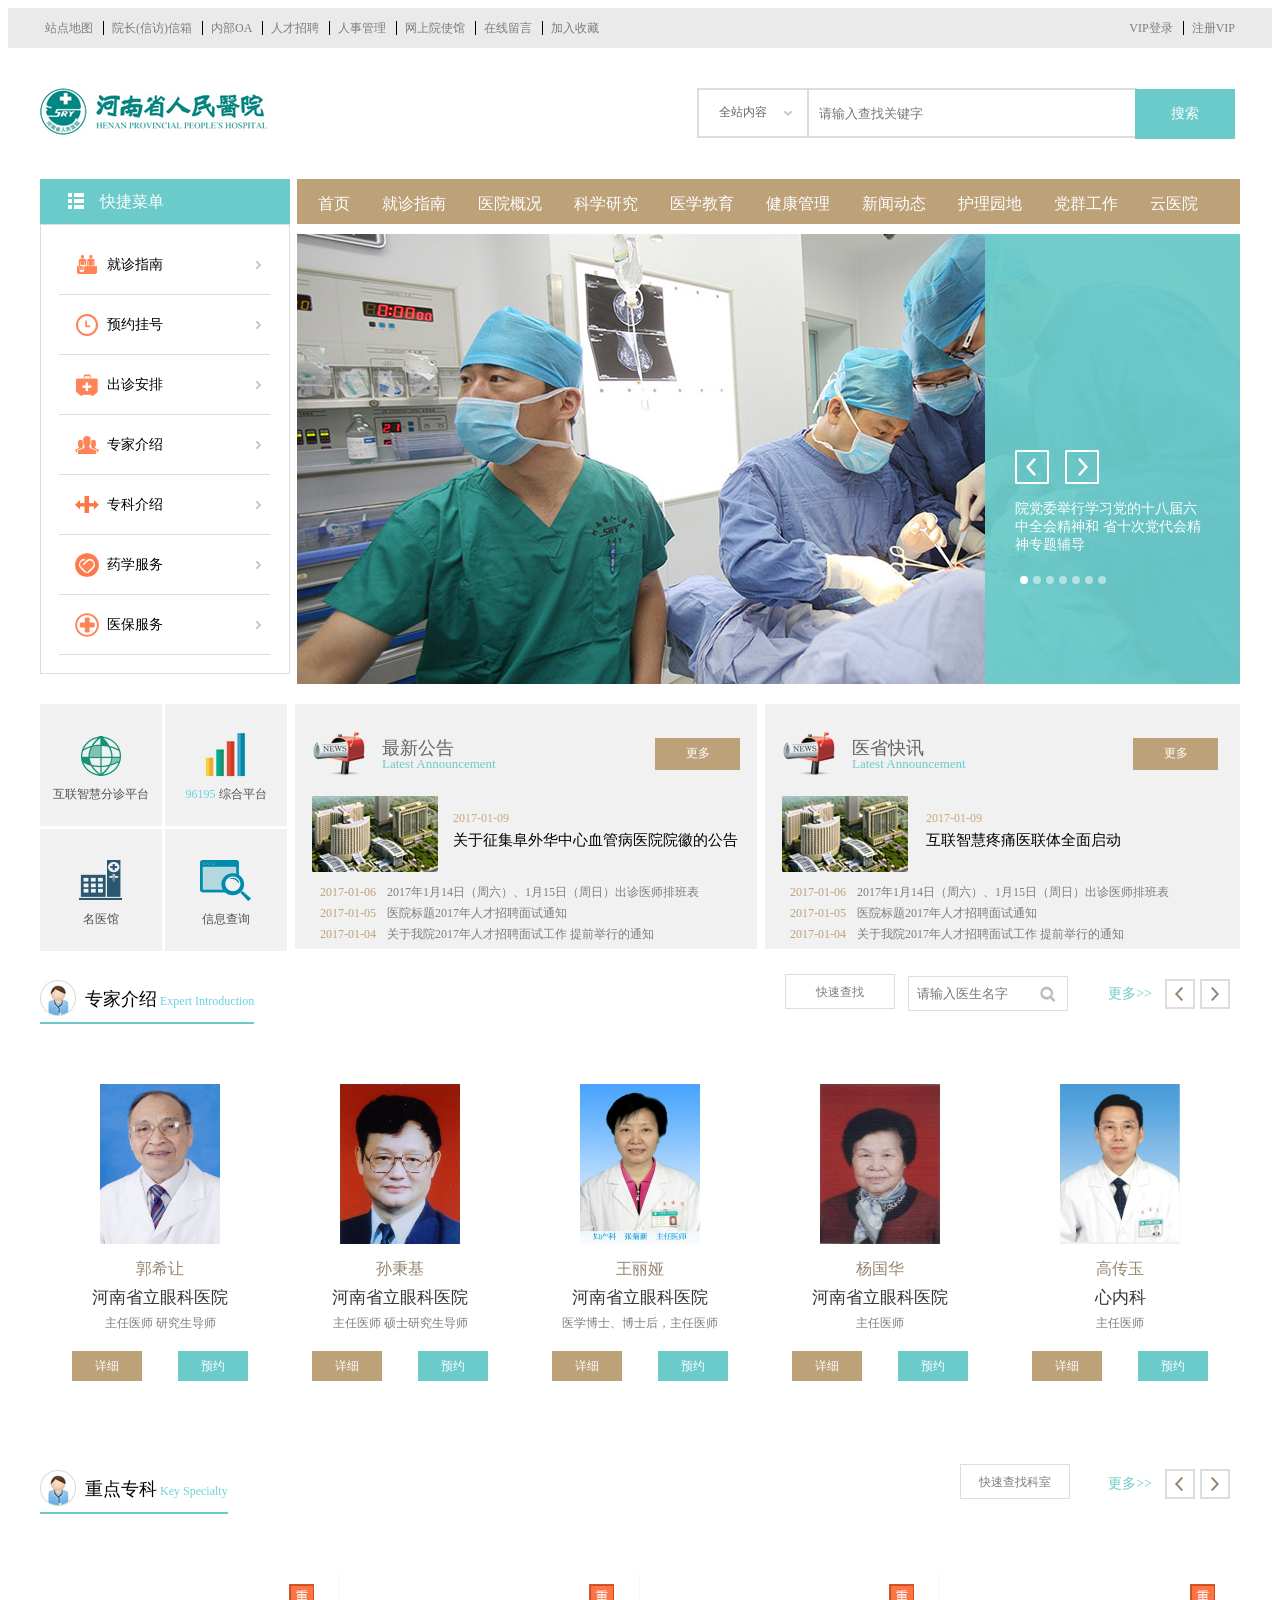
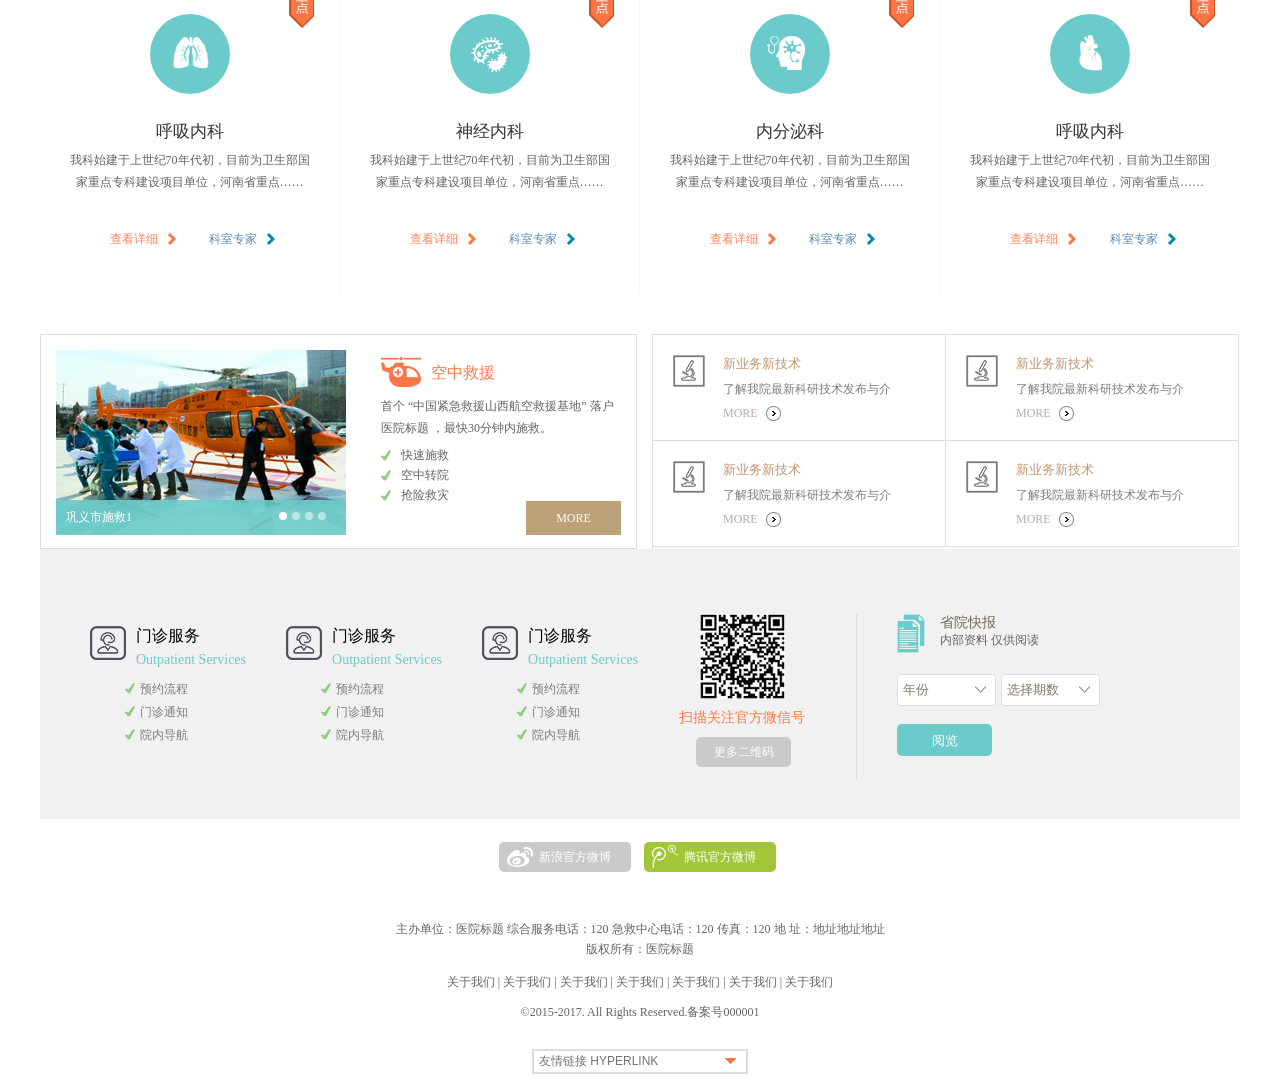
==== hnsrmyy/detail/index.html @ 1258cf5c "Signed-off-by: liying <liying@163.com>" ====
<!DOCTYPE html>
<html>
<head lang="zh-cn">
    <meta charset="UTF-8">
    <link rel="stylesheet" href="css/style.css">
    <link rel="stylesheet" href="css/animate.min.css">
    <link rel="stylesheet" href="css/index.css"/>
    <title>index</title>
    <style>
        #ucheckCode{
            width: 135px;
            margin-right: 5px;
        }
    </style>
</head>
<body>

<!--1、顶部-->
<div class="auto">
    <div id="top">
        <div class="top-content clear">
            <ul>
                <li><a href="#">站点地图</a></li>
                <li><s></s><a href="#">院长(信访)信箱</a></li>
                <li><s></s><a href="#">内部OA</a></li>
                <li><s></s><a href="#">人才招聘</a></li>
                <li><s></s><a href="#">人事管理</a></li>
                <li><s></s><a href="#">网上院使馆</a></li>
                <li><s></s><a href="#">在线留言</a></li>
                <li><s></s><a href="#">加入收藏</a></li>
            </ul>
            <div class="rt">
                <ul>
                    <li>
                        <a href="#" title="登录VIP" id="loginA">VIP登录</a>
                    </li>
                    <li class="vip">
                        <s></s>
                        <a href="#" id="registA" title="注册VIP，免预约专家就诊">注册VIP</a>
                    </li>
                </ul>
            </div>
        </div>
    </div>
</div>
<!--2、logo及搜索框-->
<div class="auto">
    <div id="header" class="clear">
        <div class="logo lf">
            <img src="images/logo.jpg" alt="">
        </div>
        <div class="search rt">
            <div class="all-srh lf relative">
                <span>全站内容</span>
                <ul class="tan">
                    <li><a href="#">全站内容</a></li>
                    <li><a href="#">医生查找</a></li>
                    <li><a href="#">新闻动态</a></li>
                </ul>
            </div>
            <form action="" class="rt">
                <input type="text" placeholder="请输入查找关键字">
                <button type="button">搜索</button>
            </form>
        </div>
    </div>
</div>
<!--3、nav导航-->
<div class="auto">
    <nav id="nav" class="clear">
        <div class="nav-left relative clear">
            <div class="nav-left-01">快捷菜单</div>
            <div class="nav-left-02 animation"></div>
            <div class="banner-left">
                <ul>
                    <li>
                        <a href="piclist.html">
                            <i><img src="images/ico_017.png" class="i-img"></i>
                            <span>就诊指南</span>
                            <em></em>
                        </a>
                        <div class="box">
                            <ul class="clear">
                                <li>
                                    <a href="#">
                                        <b>就诊指南</b>
                                        <span>进入</span>
                                    </a>
                                </li>
                                <li>
                                    <a href="#">
                                        <b>就诊指南</b>
                                        <span>进入</span>
                                    </a>
                                </li>
                                <li>
                                    <a href="#">
                                        <b>就诊指南</b>
                                        <span>进入</span>
                                    </a>
                                </li>
                                <li>
                                    <a href="#">
                                        <b>就诊指南</b>
                                        <span>进入</span>
                                    </a>
                                </li>
                                <li>
                                    <a href="#">
                                        <b>就诊指南</b>
                                        <span>进入</span>
                                    </a>
                                </li>
                                <li>
                                    <a href="#">
                                        <b>就诊指南</b>
                                        <span>进入</span>
                                    </a>
                                </li>
                                <li>
                                    <a href="#">
                                        <b>就诊指南</b>
                                        <span>进入</span>
                                    </a>
                                </li>
                            </ul>
                        </div>
                    </li>
                    <li>
                        <a href="#">
                            <i><img src="images/ico_018.png" class="i-img"></i>
                            <span>预约挂号</span>
                            <em></em>
                        </a>
                        <div class="box">
                            <ul class="clear">
                                <li>
                                    <a href="#">
                                        <b>预约挂号</b>
                                        <span>进入</span>
                                    </a>
                                </li>
                                <li>
                                    <a href="#">
                                        <b>预约挂号</b>
                                        <span>进入</span>
                                    </a>
                                </li>
                                <li>
                                    <a href="#">
                                        <b>预约挂号</b>
                                        <span>进入</span>
                                    </a>
                                </li>
                                <li>
                                    <a href="#">
                                        <b>预约挂号</b>
                                        <span>进入</span>
                                    </a>
                                </li>
                                <li>
                                    <a href="#">
                                        <b>预约挂号</b>
                                        <span>进入</span>
                                    </a>
                                </li>
                                <li>
                                    <a href="#">
                                        <b>预约挂号</b>
                                        <span>进入</span>
                                    </a>
                                </li>
                                <li>
                                    <a href="#">
                                        <b>预约挂号</b>
                                        <span>进入</span>
                                    </a>
                                </li>
                            </ul>
                        </div>
                    </li>
                    <li>
                        <a href="#">
                            <i><img src="images/ico_019.png" class="i-img"></i>
                            <span>出诊安排</span>
                            <em></em>
                        </a>
                        <div class="box">
                            <ul class="clear">
                                <li>
                                    <a href="#">
                                        <b>出诊安排</b>
                                        <span>进入</span>
                                    </a>
                                </li>
                                <li>
                                    <a href="#">
                                        <b>出诊安排</b>
                                        <span>进入</span>
                                    </a>
                                </li>
                                <li>
                                    <a href="#">
                                        <b>出诊安排</b>
                                        <span>进入</span>
                                    </a>
                                </li>
                                <li>
                                    <a href="#">
                                        <b>出诊安排</b>
                                        <span>进入</span>
                                    </a>
                                </li>
                                <li>
                                    <a href="#">
                                        <b>出诊安排</b>
                                        <span>进入</span>
                                    </a>
                                </li>
                                <li>
                                    <a href="#">
                                        <b>出诊安排</b>
                                        <span>进入</span>
                                    </a>
                                </li>
                                <li>
                                    <a href="#">
                                        <b>出诊安排</b>
                                        <span>进入</span>
                                    </a>
                                </li>
                            </ul>
                        </div>
                    </li>
                    <li>
                        <a href="#">
                            <i><img src="images/ico_020.png" class="i-img"></i>
                            <span>专家介绍</span>
                            <em></em>
                        </a>
                        <div class="box0 box">
                            <p>按医生名字首字母查找</p>
                        </div>
                    </li>
                    <li>
                        <a href="#">
                            <i><img src="images/ico_021.png" class="i-img"></i>
                            <span>专科介绍</span>
                            <em></em>
                        </a>
                        <div class="box0 box">
                            <p>按医生名字首字母查找</p>
                        </div>
                    </li>
                    <li>
                        <a href="#">
                            <i><img src="images/ico_022.png" class="i-img"></i>
                            <span>药学服务</span>
                            <em></em>
                        </a>
                        <div class="box">
                            <ul class="clear">
                                <li>
                                    <a href="#">
                                        <b>药学服务</b>
                                        <span>进入</span>
                                    </a>
                                </li>
                                <li>
                                    <a href="#">
                                        <b>药学服务</b>
                                        <span>进入</span>
                                    </a>
                                </li>
                                <li>
                                    <a href="#">
                                        <b>药学服务</b>
                                        <span>进入</span>
                                    </a>
                                </li>
                                <li>
                                    <a href="#">
                                        <b>药学服务</b>
                                        <span>进入</span>
                                    </a>
                                </li>
                                <li>
                                    <a href="#">
                                        <b>药学服务</b>
                                        <span>进入</span>
                                    </a>
                                </li>
                                <li>
                                    <a href="#">
                                        <b>药学服务</b>
                                        <span>进入</span>
                                    </a>
                                </li>
                                <li>
                                    <a href="#">
                                        <b>药学服务</b>
                                        <span>进入</span>
                                    </a>
                                </li>
                            </ul>
                        </div>
                    </li>
                    <li>
                        <a href="#">
                            <i><img src="images/ico_023.png" class="i-img"></i>
                            <span>医保服务</span>
                            <em></em>
                        </a>
                        <div class="box">
                            <ul class="clear">
                                <li>
                                    <a href="#">
                                        <b>医保服务</b>
                                        <span>进入</span>
                                    </a>
                                </li>
                                <li>
                                    <a href="#">
                                        <b>医保服务</b>
                                        <span>进入</span>
                                    </a>
                                </li>
                                <li>
                                    <a href="#">
                                        <b>医保服务</b>
                                        <span>进入</span>
                                    </a>
                                </li>
                                <li>
                                    <a href="#">
                                        <b>医保服务</b>
                                        <span>进入</span>
                                    </a>
                                </li>
                                <li>
                                    <a href="#">
                                        <b>医保服务</b>
                                        <span>进入</span>
                                    </a>
                                </li>
                                <li>
                                    <a href="#">
                                        <b>医保服务</b>
                                        <span>进入</span>
                                    </a>
                                </li>
                                <li>
                                    <a href="#">
                                        <b>医保服务</b>
                                        <span>进入</span>
                                    </a>
                                </li>
                            </ul>
                        </div>
                    </li>
                </ul>
            </div>
        </div>
        <div class="nav-right rt">
            <ul class="nav-pills relative">
                <li class="hover">
                    <a href="index.html">首页</a>
                </li>
                <li>
                    <i><img src="images/ico_014.png" alt=""></i>
                    <a href="topdetail.html">就诊指南</a>
                </li>
                <li>
                    <i><img src="images/ico_014.png" alt=""></i>
                    <a href="#">医院概况</a>
                </li>
                <li>
                    <i><img src="images/ico_014.png" alt=""></i>
                    <a href="#">科学研究</a>
                </li>
                <li>
                    <i><img src="images/ico_014.png" alt=""></i>
                    <a href="#">医学教育</a>
                </li>
                <li>
                    <i><img src="images/ico_014.png" alt=""></i>
                    <a href="topdetail.html?type=1" id="heath">健康管理</a>
                </li>
                <li>
                    <i><img src="images/ico_014.png" alt=""></i>
                    <a href="topdetail.html?id=6">新闻动态</a>
                </li>
                <li>
                    <i><img src="images/ico_014.png" alt=""></i>
                    <a href="#">护理园地</a>
                </li>
                <li>
                    <i><img src="images/ico_014.png" alt=""></i>
                    <a href="#">党群工作</a>
                </li>
                <li>
                    <i><img src="images/ico_014.png" alt=""></i>
                    <a href="#">云医院</a>
                </li>
            </ul>
        </div>
    </nav>
</div>
<!--4、banner广告-->
<div class="auto relative">
    <div id="banner" class="clear relative">
        <!--轮播图-->
        <div class="carousel rt relative" id="bannerCar">
            <div class="carousel-inner">
                <div class="item active">
                    <img src="index/201607271939462.jpg">
                </div>
                <div class="item">
                    <img src="index/2016072720014091.jpg" alt="">
                </div>
                <div class="item">
                    <img src="index/2016072719555688.jpg" alt="">
                </div>
                <div class="item">
                    <img src="index/2016072719535748.jpg" alt="">
                </div>
                <div class="item">
                    <img src="index/2016072720014091.jpg" alt="">
                </div>
            </div>
        </div>
        <!--显示与隐藏-->
        <div class="carousel-detail">
            <a href="#" class="prev">
                <img src="images/btn_prev01.png" alt="上一幅" title="上一副">
            </a>
            <a href="#" class="next">
                <img src="images/btn_next01.png" alt="下一幅" title="下一副">
            </a>
            <div id="carousel-text" class="text">
                院党委举行学习党的十八届六中全会精神和 省十次党代会精神专题辅导
            </div>
            <ul class="carousel-ul index0">
                <li class="li-on"></li>
                <li></li>
                <li></li>
                <li></li>
                <li></li>
                <li></li>
                <li></li>
            </ul>
        </div>
    </div>
</div>
<!--5、section-->
<div class="auto">
    <div id="section" class="clear">
        <!--1、最新公告-->
        <div class="section-tools clear">
            <div class="tools-share lf">
                <a href="#">
                    <img src="images/ico_001.gif">
                    <em>互联智慧分诊平台</em>
                </a>
                <a href="#">
                    <img src="images/ico_002.gif" alt="">
                    <em><span style="color: #6BD2DB;">96195 </span>综合平台</em>
                </a>
                <a href="#">
                    <img src="images/ico_003.gif" alt="">
                    <em>名医馆</em>
                </a>
                <a href="#">
                    <img src="images/ico_004.gif" alt="">
                    <em>信息查询</em>
                </a>
            </div>
            <div class="tools-announce lf">
                <div class="news lf">
                    <div class="news-about">
                        <div class="lf">
                            <h2 style="height: 20px;font-weight: normal;">最新公告</h2>
                            <span style="color: #6BCBCA;font-size: 13px;">Latest Announcement</span>
                        </div>
                        <a href="#" class="rt">更多</a>
                    </div>
                    <div class="news-announ clear">
                        <a href="#">
                            <img src="pic/pic_002.jpg" class="lf" >
                        </a>
                        <div class="lf" style="padding-top: 15px;margin-left: 15px;">
                            <span style="color: #CBA87C">2017-01-09</span>
                            <h3 style="font-weight: normal;font-size: 15px;padding-top: 5px;"><a href="#" title="关于征集阜外华中心血管病医院院徽的公告">关于征集阜外华中心血管病医院院徽的公告</a></h3>
                        </div>
                    </div>
                    <ul>
                        <li>
                            <span>2017-01-06</span>
                            <a href="#" target="_blank" title="2017年1月14日（周六）、1月15日（周日）出诊医师排班表">2017年1月14日（周六）、1月15日（周日）出诊医师排班表</a>
                        </li>
                        <li>
                            <span>2017-01-05</span>
                            <a href="#" target="_blank" title="医院标题2017年人才招聘面试通知">医院标题2017年人才招聘面试通知</a>
                        </li>
                        <li>
                            <span>2017-01-04</span>
                            <a href="#" target="_blank" title="关于我院2017年人才招聘面试工作 提前举行的通知">关于我院2017年人才招聘面试工作 提前举行的通知</a>
                        </li>
                    </ul>
                </div>
                <div class="news02 lf">
                    <div class="news-about">
                        <div class="lf">
                            <h2 style="height: 20px;font-weight: normal;">医省快讯</h2>
                            <span style="color: #6BCBCA;font-size: 13px;">Latest Announcement</span>
                        </div>
                        <a href="#" class="rt">更多</a>
                    </div>
                    <div class="news-announ clear">
                        <a href="#">
                            <img src="pic/pic_002.jpg" class="lf" >
                        </a>
                        <div class="lf" style="padding-top: 15px;margin-left: 18px;">
                            <span style="color: #CBA87C">2017-01-09</span>
                            <h3 style="font-weight: normal;font-size: 15px;padding-top: 5px;"><a href="#" title="互联智慧疼痛医联体全面启动">互联智慧疼痛医联体全面启动</a></h3>
                        </div>
                    </div>
                    <ul>
                        <li>
                            <span>2017-01-06</span>
                            <a href="#" target="_blank" title="2017年1月14日（周六）、1月15日（周日）出诊医师排班表">2017年1月14日（周六）、1月15日（周日）出诊医师排班表</a>
                        </li>
                        <li>
                            <span>2017-01-05</span>
                            <a href="#" target="_blank" title="医院标题2017年人才招聘面试通知">医院标题2017年人才招聘面试通知</a>
                        </li>
                        <li>
                            <span>2017-01-04</span>
                            <a href="#" target="_blank" title="关于我院2017年人才招聘面试工作 提前举行的通知">关于我院2017年人才招聘面试工作 提前举行的通知</a>
                        </li>
                    </ul>
                </div>
            </div>
        </div>
        <!--工具栏-->
        <div class="toolBase" style="height: 50px;line-height: 50px;">
            <div class="title lf">
                <em style="font-size: 18px;font-style: normal;color: #000;">专家介绍</em>
                <span style="color: #6BD2DB;">Expert Introduction</span>
            </div>
            <div class="tools rt relative" style="width: 455px;height: 40px;line-height: 40px;">
                <a href="#" class="btnj aAll">快速查找</a>

                <form action="" class="relative lf" style="margin: 0 8px;width: 160px;height: 35px;">
                    <input type="text" name="search-words" class="animation" placeholder="请输入医生名字">
                    <input class="btn" type="submit" value>
                </form>
                <a href="#" class="mm">更多>></a>
                <a href="#" class="aLeft"></a>
                <a href="#" class="aRight"></a>
            </div>
        </div>
        <!--2、专家介绍-->
        <div class="professor clear">
            <ul class="clear">
                <li>
                    <a href="#" class="img">
                        <img src="pic/2016111913063838.jpg" alt="姓名" title="姓名">
                    </a>
                    <a href="#" title="郭希让" target="_blank" class="aa-name">郭希让</a>
                    <a href="#" title="河南省立眼科医院" target="_blank" class="aa-office">河南省立眼科医院</a>
                    <a href="#" title="郭希让" target="_blank" class="aa-post">主任医师 研究生导师</a>
                    <a href="#" title="郭希让" target="_blank" class="btnj more">详细</a>
                    <a href="#" title="郭希让" target="_blank" class="btnj date">预约</a>
                </li>
                <li>
                    <a href="#" class="img">
                        <img src="pic/201611191308138.jpg" alt="姓名" title="姓名">
                    </a>
                    <a href="#" title="孙秉基" target="_blank" class="aa-name">孙秉基</a>
                    <a href="#" title="河南省立眼科医院" target="_blank" class="aa-office">河南省立眼科医院</a>
                    <a href="#" title="孙秉基" target="_blank" class="aa-post">主任医师 硕士研究生导师</a>
                    <a href="#" title="孙秉基" target="_blank" class="btnj more">详细</a>
                    <a href="#" title="孙秉基" target="_blank" class="btnj date">预约</a>
                </li>
                <li>
                    <a href="#" class="img">
                        <img src="pic/2012121819450318.jpg" alt="姓名" title="姓名">
                    </a>
                    <a href="#" title="王丽娅" target="_blank" class="aa-name">王丽娅</a>
                    <a href="#" title="河南省立眼科医院" target="_blank" class="aa-office">河南省立眼科医院</a>
                    <a href="#" title="姓名" target="_blank" class="aa-post">医学博士、博士后，主任医师</a>
                    <a href="#" title="姓名" target="_blank" class="btnj more">详细</a>
                    <a href="#" title="姓名" target="_blank" class="btnj date">预约</a>
                </li>
                <li>
                    <a href="#" class="img">
                        <img src="pic/2016111913095967.png" alt="姓名" title="姓名">
                    </a>
                    <a href="#" title="杨国华" target="_blank" class="aa-name">杨国华</a>
                    <a href="#" title="河南省立眼科医院" target="_blank" class="aa-office">河南省立眼科医院</a>
                    <a href="#" title="姓名" target="_blank" class="aa-post">主任医师</a>
                    <a href="#" title="姓名" target="_blank" class="btnj more">详细</a>
                    <a href="#" title="姓名" target="_blank" class="btnj date">预约</a>
                </li>
                <li>
                    <a href="#" class="img">
                        <img src="pic/2012121911592436.jpg" alt="姓名" title="姓名">
                    </a>
                    <a href="#" title="高传玉" target="_blank" class="aa-name">高传玉</a>
                    <a href="#" title="河南省立眼科医院" target="_blank" class="aa-office">心内科</a>
                    <a href="#" title="姓名" target="_blank" class="aa-post">主任医师</a>
                    <a href="#" title="姓名" target="_blank" class="btnj more">详细</a>
                    <a href="#" title="姓名" target="_blank" class="btnj date">预约</a>
                </li>
            </ul>
        </div>
        <!--工具栏-->
        <div class="toolBase clear" style="height: 50px;line-height: 50px;">
            <div class="title lf">
                <em style="font-size: 18px;font-style: normal;color: #000;">重点专科</em>
                <span style="color: #6BD2DB;">Key Specialty</span>
            </div>
            <div class="tools rt relative" style="width: 280px;height: 40px;line-height: 40px;">
                <a href="#" class="btnj aAll">快速查找科室</a>

                <form action="" class="relative lf" style="margin: 0 8px;width: 160px;height: 35px;">
                </form>
                <a href="#" class="mm">更多>></a>
                <a href="#" class="aLeft"></a>
                <a href="#" class="aRight"></a>
            </div>
        </div>
        <!--3、重点专科-->
        <div class="key-specialty clear">
            <ul class="data-0 clear">
                <li>
                    <i class="ico01"></i>
                    <div class="data-img ">
                        <img src="images/pic_007.png" width="80" height="80">
                    </div>
                    <a href="#" title="呼吸内科" class="aa-office">呼吸内科</a>
                    <p>我科始建于上世纪70年代初，目前为卫生部国家重点专科建设项目单位，河南省重点……</p>
                    <a href="#" title="查看详细" class="btn more">查看详细</a>
                    <a href="#" title="科室专家" class="btn doctor">科室专家</a>
                </li>
                <li>
                    <i class="ico01"></i>
                    <div class="data-img ">
                        <img src="images/pic_008.png" width="80" height="80">
                    </div>
                    <a href="#" title="神经内科" class="aa-office"">神经内科</a>
                    <p>我科始建于上世纪70年代初，目前为卫生部国家重点专科建设项目单位，河南省重点……</p>
                    <a href="#" title="查看详细" class="btn more">查看详细</a>
                    <a href="#" title="科室专家" class="btn doctor">科室专家</a>
                </li>
                <li>
                    <i class="ico01"></i>
                    <div class="data-img ">
                        <img src="images/pic_009.png" width="80" height="80">
                    </div>
                    <a href="#" title="内分泌科" class="aa-office">内分泌科</a>
                    <p>我科始建于上世纪70年代初，目前为卫生部国家重点专科建设项目单位，河南省重点……</p>
                    <a href="#" title="查看详细" class="btn more">查看详细</a>
                    <a href="#" title="科室专家" class="btn doctor">科室专家</a>
                </li>
                <li style="border: 0;">
                    <i class="ico01"></i>
                    <div class="data-img ">
                        <img src="images/pic_010.png" width="80" height="80">
                    </div>
                    <a href="#" title="神经内科康馨病房" class="aa-office">呼吸内科</a>
                    <p>我科始建于上世纪70年代初，目前为卫生部国家重点专科建设项目单位，河南省重点……</p>
                    <a href="#" title="查看详细" class="btn more">查看详细</a>
                    <a href="#" title="科室专家" class="btn doctor">科室专家</a>
                </li>
            </ul>
        </div>
        <!--4、空中救援-->
        <div class="section-fly clear">
            <div class="fly-left lf">
                <!--轮播图-->
                <div class="fly-left-img relative lf">
                    <div class="left-img-a carousel">
                        <!--轮播-->
                        <ul class="left-img-aa carousel-inner relative">
                            <li class="item active">
                                <img src="pic/pic_011.jpg" alt="空中救援">
                                <div>巩义市施救1</div>
                            </li>
                            <li class="item"><img src="pic/pic_011.jpg" alt="空中救援"></li>
                            <li class="item"><img src="pic/pic_011.jpg" alt="空中救援"></li>
                            <li class="item"><img src="pic/pic_011.jpg" alt="空中救援"></li>
                        </ul>
                    </div>
                    <!--圆钮-->
                    <ul class="left-fly-index index0">
                        <li class="li-on"></li>
                        <li></li>
                        <li></li>
                        <li></li>
                    </ul>
                </div>
                <div class="fly-left-text rt relative">
                    <h3>空中救援</h3>
                    <p>首个 “中国紧急救援山西航空救援基地” 落户医院标题 ，最快30分钟内施救。</p>
                    <label >快速施救</label>
                    <label >空中转院</label>
                    <label >抢险救灾</label>
                    <a href="#" title="空中救援" target="_blank">MORE</a>
                </div>
            </div>
            <div class="fly-right lf">
                <a href="#" title="新业务技术" class="relative">
                    <img src="images/ico_039a.png" >
                    <img src="images/ico_039b.png" class="second" >
                <span >
                    <i class="animation">新业务新技术</i>
                    <em>了解我院最新科研技术发布与介</em>
                    <b class="animation">MORE</b>
                </span>
                </a>
                <a href="#" title="新业务技术" class="relative">
                    <img src="images/ico_039a.png" >
                    <img src="images/ico_039b.png" class="second" >
                <span >
                    <i class="animation">新业务新技术</i>
                    <em>了解我院最新科研技术发布与介</em>
                    <b class="animation">MORE</b>
                </span>
                </a>
                <a href="#" title="新业务技术" class="relative">
                    <img src="images/ico_039a.png" >
                    <img src="images/ico_039b.png" class="second" >
                <span >
                    <i class="animation">新业务新技术</i>
                    <em>了解我院最新科研技术发布与介</em>
                    <b class="animation">MORE</b>
                </span>
                </a>
                <a href="#" title="新业务技术" class="relative">
                    <img src="images/ico_039a.png" >
                    <img src="images/ico_039b.png" class="second" >
                <span >
                    <i class="animation">新业务新技术</i>
                    <em>了解我院最新科研技术发布与介</em>
                    <b class="animation">MORE</b>
                </span>
                </a>
            </div>
        </div>
    </div>
</div>
<!--7、footer-->
<div class="auto foot">
    <div id="footer">
        <div class="footer-service relative">
            <div class="service-a">
                <dl>
                    <dt class="clear" style="padding-bottom: 10px;">
                        <img src="images/ico_006.jpg" class="lf">
                <span class="lf">
                    <em>门诊服务</em>
                    <b>outpatient services</b>
                </span>
                    </dt>
                    <dd>
                        <a href="#" title="预约流程" target="_blank">预约流程</a>
                    </dd>
                    <dd>
                        <a href="#" title="门诊通知" target="_blank">门诊通知</a>
                    </dd>
                    <dd>
                        <a href="#" title="院内导航" target="_blank">院内导航</a>
                    </dd>
                </dl>
                <dl>
                    <dt class="clear" style="padding-bottom: 10px;">
                        <img src="images/ico_006.jpg" class="lf">
                <span class="lf">
                    <em>门诊服务</em>
                    <b>outpatient services</b>
                </span>
                    </dt>
                    <dd>
                        <a href="#" title="预约流程" target="_blank">预约流程</a>
                    </dd>
                    <dd>
                        <a href="#" title="门诊通知" target="_blank">门诊通知</a>
                    </dd>
                    <dd>
                        <a href="#" title="院内导航" target="_blank">院内导航</a>
                    </dd>
                </dl>
                <dl>
                    <dt class="clear" style="padding-bottom: 10px;">
                        <img src="images/ico_006.jpg" class="lf">
                <span class="lf">
                    <em>门诊服务</em>
                    <b>outpatient services</b>
                </span>
                    </dt>
                    <dd>
                        <a href="#" title="预约流程" target="_blank">预约流程</a>
                    </dd>
                    <dd>
                        <a href="#" title="门诊通知" target="_blank">门诊通知</a>
                    </dd>
                    <dd>
                        <a href="#" title="院内导航" target="_blank">院内导航</a>
                    </dd>
                </dl>
                <div class="service-ab lf">
                    <img src="images/tempQR.jpg" alt="">
                    <span>扫描关注官方微信号</span>
                    <a href="#" id="btnMore">更多二维码</a>
                </div>
                <div class="footerNews lf">
                    <div class="newTitle clear">
                        <img src="images/ico_010.jpg" class="lf">
                    <span class="lf" style="padding-left: 15px;">
                        <b style="font-size: 14px;color: #766857;">省院快报</b>
                        <b >内部资料 仅供阅读</b>
                    </span>
                    </div>
                    <div class="titleSel">
                        <select  id="selTwo" class="selTime" >
                            <option value="-1">选择期数</option>
                        </select>
                        <select  id="selOne" class="selYear lf">
                            <option value="-1">年份</option>
                        </select>
                    </div>
                    <input type="button" class="newsBtn btnj animation" name="btnNewsPaper" value="阅览">
                </div>
            </div>
        </div>
        <div class="footer-title">
            <p class="pWeibo">
                <a href="#" class="weibo btnj li-on" title="新浪微博">新浪官方微博</a>
                <a href="#" class="tencent" title="腾讯微博">腾讯官方微博</a>
            </p>
        </div>
        <div class="footerTitleInfo">
            主办单位：医院标题     综合服务电话：120    急救中心电话：120   传真：120   地 址：地址地址地址
            <br>
            版权所有：医院标题
        </div>
        <p >关于我们 | 关于我们 | 关于我们 | 关于我们 | 关于我们 | 关于我们 | 关于我们</p>
        <p>©2015-2017. All Rights Reserved.备案号000001</p>
        <br>
        <select id="tittleLast">
            <option value="0" >友情链接 HYPERLINK</option>
            <option value="0" >中华人民共和国卫生和计划生育委员会</option>
        </select>
    </div>
</div>
<!--登录模态框-->
<div id="login" style="display: none;">
    <div class="modal">
        <div class="modal-dialog">
            <div class="content">
                <h2>输入VIP账号与密码</h2>
                <form action="#" id="form1">
                    <input type="text" id="unameL" placeholder="账号"/>
                    <input type="password" id="upwdL" placeholder="密码"/>
                    <input type="submit" id="ubtnL" value="登录"/>
                    <input type="button" value="取消" id="closeL"/>
                </form>
            </div>
        </div>
    </div>
</div>
<!--注册模态框-->
<div id="regist" style="display: none;">
    <div class="modal">
        <div class="modal-dialog">
            <div class="registContent">
                <span class="close">&times;</span>
                <h2>请填写个人真实信息</h2>
                <form action="#" id="form2">
                    <table>
                        <tr>
                            <td>用户名：</td>
                            <td>
                                <input type="text" id="unameR" placeholder="用户名"/>
                            </td>
                            <td>
                                <p>* 6位以上字母数字组合</p>
                            </td>
                        </tr>
                        <tr>
                            <td>密码：</td>
                            <td>
                                <input type="password" id="upwd" placeholder="密码"/>
                            </td>
                            <td>
                                <p>* 6~12位字母、数字、下划线组合</p>
                            </td>
                        </tr>
                        <tr>
                            <td>确认密码：</td>
                            <td>
                                <input type="password" id="upwdR" placeholder="确认密码"/>
                            </td>
                            <td>
                                <p>* 请再次输入密码</p>
                            </td>
                        </tr>
                        <tr>
                            <td>邮箱：</td>
                            <td>
                                <input type="email" id="uemail" placeholder="邮箱"/>
                            </td>
                            <td>
                                <!--<p>* 6~12位字母、数字、下划线组合</p>-->
                            </td>
                        </tr>
                        <tr>
                            <td>验证码：</td>
                            <td>
                                <input type="tel" id="ucheckCode" placeholder="验证码"/>
                                <a href="javascript:void(0);" onclick="changeCode(this)">
                                    <img src="data/checkCode.php?rt=<?php echo rand();?>" style="border: 1px solid #000;">
                                </a>
                            </td>
                            <td>
                                <p>* 点击图片刷新</p>
                            </td>
                        </tr>
                        <tr>
                            <td>
                            </td>
                            <td>
                                <input type="submit" value="注册" id="registBtn"/>
                            </td>
                        </tr>
                    </table>
                </form>
            </div>
        </div>
    </div>
</div>
<script src="js/jquery-1.11.3.js"></script>
<script src="js/index.js"></script>
<script src="js/qikan.js"></script>
<script src="js/moreColor.js"></script>
<script>
    // 点击登录事件
    $('#ubtnL').click(function(){
        var uname = $('#unameL').val();
        var upwd = $('#upwdL').val();
        $.ajax({
            type:'POST',
            url:'data/login.php',
            data:{n:uname,p:upwd},
            success:function(data){
               // console.log(data)
                if(uname==""||upwd==""){
                    $('#login h2').html('用户名或密码不能为空！').css('color','red');
                }else if(data>0){
                    // 提交表单
                    $('#form1').submit();
                    $('div.modal').hide();
                }else{
                    $('#login h2').html('用户名或密码不正确！').css('color','red');
                }
            },
            error:function(){
                alert('error')
        }
        });
    });

    //更换验证码
    function changeCode(obj){
        $(obj).children("img").attr("src","data/checkCode.php?rt="+new Date().getTime());
    }
</script>
</body>
</html>
---- hnsrmyy/detail/css/style.css ----
.top-content,#header,#nav,#banner,#section,div.toolBase,#footer{
    margin: 0 auto;
    width: 1200px;
}
*{box-sizing: border-box;}
body{
    font: 12px microsoft yahei ;
    color: #646464;
}
p,h1,h2,h3,h4,h5,h6,ul,li,dt,dd{
    margin: 0;
    padding: 0;
    list-style: none;
}
a{
    color: #7D7D7D;
    text-decoration: none;
    transition:all .3s linear;
}
a:hover{
    color: #FF7544;
    text-decoration: none;
}
.rt{
    float: right;
}
.lf{
    float: left;
}
.clear:after{
    content: '';
    display: block;
    clear: both;
}
.relative{
    position: relative;
}
img{
    vertical-align: middle;
}
div.auto{
    width: 100%;
    margin: 0 auto;
}
/*ѡ�������ȼ�������*/
ul.carousel-ul .li-on,ul.left-fly-index .li-on{
    opacity: 1;
}
.animation{
    transition: all .3s linear;
}

/*              1������                    */
#top{
    background-color:#EAEAEA;
    height: 40px;
    line-height: 40px;
}
div.top-content li{
    float: left;
    padding: 0 5px;
    line-height: 40px;
}
div.top-content li s{
    height: 13px;
    border-left: 1px solid #000;
    margin-right: 8px;
}
/*     ��¼��Ϣ    */
.modal{
    position: fixed;
    left: 0;
    right: 0;
    top: 0;
    bottom: 0;
    width: 100%;
    height: 100%;
    z-index: 999;
    background: rgba(0, 0, 0, .6);
}
.modal-dialog{
    width: 370px;
    position: absolute;
    left: 50%;
    top: 40%;
    margin-left: -185px;
    margin-top: -124px;

}
#login .content{
    background: #fff;
    padding: 10px 20px;
    border-radius: 5px;
}
.content>h2{
    text-align: center;
    font-size: 16px;
}
.content input{
    width: 100%;
    height: 35px;
    margin-top: 10px;
    border-radius: 5px;
    padding-left: 10px;
    border: 1px solid #ddd;
}
#ubtn{
    font-size: 14px;
}
/*��¼��ť*/
#login input[type=button]:hover{
    background: #ccc;
}

/*       ע����Ϣ     */
.registContent{
    background: #fff;
    padding: 20px;
    height: 100%;
    border-radius: 5px;
    position: relative;
}
.registContent h2{
    text-align: center;
}
.registContent input{
    width: 100%;
    height: 35px;
    display: inline-block;
    border-radius: 5px;
    border: 1px solid #ddd;
    padding-left: 8px;
}
.registContent input#ucheckCode{
    width: 135px;
    margin-right: 5px;
}
/*�رհ�ť*/
.registContent>span{
    position: absolute;
    right: 15px;
    top: 5px;
    font-size: 24px;
    cursor: pointer;
}
.registContent>span:hover{
    font-size: 28px;
    color: #ff0000;
}
#regist .modal-dialog{
    width: 600px;
    height: 450px;
}
#regist table{
    width: 100%;
    margin-top: 50px;
}
/*��ȡ��֤��*/
#valiR>a{
    padding: 6px 20px;
    border: 1px solid #ddd;
    margin-left: 15px;
}
#regist table td:nth-child(2){
    width: 250px;
}
#regist table td:first-child{
    text-align:right;
    padding-right: 10px;
}
#regist table td:last-child>div{
    padding-left: 15px;
    color: #f00;
}
#regist table tr:last-child td {
    width: 100px;
    height: 35px;
}

/*ע�ᰴť��ʽ*/
#registBtn{
    font-size: 14px;
    font-weight: bold;
    outline: 0;
    margin-top: 10px;
}
#registBtn:hover{
    background: #ccc;
}

/*              2��logo��������             */
#header{
    padding: 40px 0 ;
}
div.search input{
    width: 330px;
    height: 50px;
    border:2px solid #ddd;
    outline: none;
    padding-left: 10px;
}
div.search button{
    width: 100px;
    height: 50px;
    background: #6BCBCA;
    border: 0;
    outline: none;
    position: relative;
    left: -5px;
    font-size: 14px;
    color: #fff;
}
/*ȫվ����*/
div.all-srh{
    width: 110px;
    height: 50px;
    border: 2px solid #ddd;
    border-right: 0;
    text-align: center;
    line-height: 45px;
    padding:0 30px 0 10px;
    background: url("../images/ico_005.jpg") no-repeat 85% 50%;
    cursor: pointer;
}
div.all-srh:hover .tan{
    width: 112px;
    height: 100px;
    border: 2px solid #ddd;
    border-top: 0;
}
/*������*/
ul.tan{
    width: 112px;
    height: 0;
    border: 0 solid #ddd;
    background: #fff;
    position: absolute;
    top: 48px;
    left: -2px;
    transition: all .3s linear;
    overflow:hidden;
    padding-top: 5px;
    z-index: 2;
}
ul.tan li{
    height: 30px;
    line-height: 30px;

}
ul.tan a{
    display: inline-block;
    height: 30px;
    width: 100%;
}
ul.tan a:hover{
    background: #ddd;
    color: #7D7D7D;
}

/*             ����             */
div #nav{
    margin-bottom: 10px;
}
div.nav-left{
    float: left;
    width: 250px;
    height: 45px;

}
div.nav-left-01{
    width: 250px;
    height: 45px;
    background: #6BCBCA url("../images/ico_013.png") no-repeat 12% center;
    line-height: 45px;
    text-indent: 60px;
    color: #fff;
    font-size: 16px;
}
div.nav-left-02{
    width: 45px;
    height: 45px;
    display: none;
    background:#6bcbca url("../images/ico_013.png") no-repeat 50% 50%;
}
div.nav-left-02.bg{
    background:#FF7544 url("../images/ico_013.png") no-repeat 50% 50%;
}
.banner-left.show{
    display: block;
    background: #fff;
}
/*������*/
div.box{
    width: 0;
    height: 450px;
    background: #fff;
    border: 1px solid #eee;
    position: absolute;
    top: -2px;
    left: 100%;
    z-index: 10;
    opacity: 0;
    overflow: hidden;
    padding: 10px 0;
    transition: all .3s linear;
}
/*����������*/
div.box li{
    float: left;
    padding: 0 10px 10px;
}
div.box ul a{
    display: inline-block;
    width: 240px;
    height: 80px;
    padding: 32px 15px;
    text-decoration: none;
    background: #fff url(../images/ico_004.png) no-repeat 10% center;
}
div.box ul b{
    padding-left: 25px;
    font-weight: normal;
    transition: all .3s linear;
}
div.box ul span{
    float: right;
    height: 22px;
    line-height: 22px;
    width: 0;
    text-align: center;
    background: #FF7544;
    color:#fff;
    font-size: 13px;
    border-radius: 2px;
    transition: all .3s linear;
}
div.box ul a:hover span{
    width: 40px;

}
div.box ul a:hover{
    box-shadow: 0 6px 12px rgba(0,0,0,0.15);
}
div.box ul a:hover b{
    color: #FF8A44;
    padding-left: 40px;
}
/*nav -right*/
div.nav-right{
    width: 943px;
    height: 45px;
    background: #BDA179;

    padding: 5px 5px 0 5px;
}
div.nav-right>ul>li{
    float: left;
    height: 40px;
    line-height: 40px;
    position: relative;
}
div.nav-right>ul>li>a{
    color: #fff;
    display: inline-block;
    font-size: 16px;
    padding: 0 16px;
}
.nav-right>ul>li:hover i{
    display:block;
}
.nav-right>ul>li:hover{
    background: #A48D6B;
    border-radius: 5px;
}
div.nav-right>ul>li>i{
    position: absolute;
    top: 22px;
    left: 45%;
    display: none;
    width: 15px;
    transition: all .28s linear;
}
div.banner-left>ul>li:hover{
    background: #FF8356;
}

/*              banner���             */
#bannerCar{
    width: 955px;
}
.banner-left {
    width: 250px;
    height: 450px;
    position: absolute;
    top: 45px;
    left: 0;
    border: 1px solid #ddd;
}
.banner-left>ul{
    padding: 10px 0;
    position:relative;
    z-index:10;
}
.banner-left>ul>li{
    height: 60px;

}
.banner-left>ul>li>a{
    display: inline-block;
    height: 60px;
    width: 100%;
    line-height: 60px;
    text-indent: 30px;
    font-size: 14px;
    color: #000;
    background: url("../images/ico_016a.png") no-repeat right center;
    position: relative;
}
.banner-left>ul>li>a:hover span{
    text-indent: 30px;
}
.banner-left>ul>li>a>em{
    display: inline-block;
    width: 85%;
    border-bottom: 1px solid #ddd;
    position: absolute;
    bottom: 0;
    left: 18px;
}
/*hover a��ʽ*/
div.nav-left .banner-left>ul>li>a:hover,.banner-left>ul>li a.hover{
    background: #FF7544 url("../images/ico_016b.png") no-repeat right center;
    color: #fff;
    box-shadow:0 6px 12px rgba(0,0,0,0.15);
}
.banner-left>ul>li .i-img{
    transition:all .2s linear;
    background: #fff;
    padding: 3px;
    border-radius: 50%;
}
.banner-left>ul>li>a:hover .i-img{
    padding: 10px;
    
}
/*          �ֲ�           */
#banner{
    overflow: hidden;
    z-index:-1;
}
#bannerCar {
    height: 450px;
    width: 980px;
    overflow: hidden;
    left: 37px;
}
.carouse-inner{
    height: 450px;
    width: 980px;
    position: relative;
}
.carousel-inner .item{
    position: absolute;
    top: 0;
    left: 0;
    z-index: -1;
}

.carousel-inner div.active{
    z-index: auto;
}
/*��ʾ������*/
#banner .carousel-detail{
    width: 255px;
    height: 450px;
    background: url("../images/banner_bg.png");
    position: absolute;
    top: 0;
    right: 0;
}
#banner .carousel-detail>a{
    display: block;
    position: absolute;
    bottom: 200px;
}
#banner .carousel-detail>a.prev{
    left: 30px;
}
#banner .carousel-detail>a.next{
    left: 80px;
}
#banner .carousel-detail>a:hover{
    background: #978571;
}
#carousel-text{
    position: absolute;
    bottom: 130px;
    padding: 0 30px;
    color: #FFFFFF;
    font-size: 14px;
}
.carousel-detail ul>li{
    width: 8px;
    height: 8px;
    float: left;
    margin-left: 5px;
    border-radius:50%;
    background: #FFFFFF;
    opacity: .5;
    transition: all .3s linear;
    cursor: pointer;
}
.carousel-detail ul{
    position: absolute;
    bottom: 100px;
    left: 30px;
}
/*����--����*/
.section-tools{
    margin: 20px 0;
}
div.tools-share{
    width: 255px;
    height: 250px;
}
div.tools-share>a{
    background: #F1F1F1;
    float: left;
    width: 122px;
    height: 122px;
    margin:0 3px 3px 0;
    text-align: center;
    color: #505050;
}
div.section-tools .tools-share>a>img{
    margin: 25px 0 5px 0;
}
div.section-tools .tools-share>a>em{
    display: block;
    font-style: normal;
}
div.section-tools .tools-share>a:hover img{
    animation: tada 1s;
}
/*���¹��*/
div.tools-announce{
    width: 945px;
    height: 245px;
    background: #F1F1F1;
}
div.news,div.news02{
    width: 470px;
    height: 250px;
    padding: 17px;
}
div.news{
    border-right: 8px solid #FFFFFF;
}
.tools-announce .news-about{
    padding-left: 70px;
    height: 65px;
    background: url("../images/ico_025.jpg") no-repeat left center;
}
.tools-announce .news-about>a{
    display: block;
    width: 85px;
    height: 32px;
    line-height: 30px;
    background: #BDA179;
    text-align: center;
    color: #fff;
    margin-top: 17px;
}
.tools-announce .news-about>a:hover{
    background: #FF7544;
}
.news-about>div{
    width: 200px;
    padding-top: 15px;
}
div.news-announ{
    margin: 10px 0;
}
div.news-announ>div>h3>a{
    color: #000;
}
div.news-announ>div>h3>a:hover{
    color: #FF815B;
}
.tools-announce ul>li{
    padding: 2px 0;
}
.tools-announce ul>li>span{
    padding:0 8px;
    color: #BDA179;
}
/*                        ר�ҽ���                   */
div.toolBase{
    margin: 20px auto 0;
}
div.toolBase .title{
    padding-left: 45px;
    height: 50px;
    background: url("../images/ico_028.jpg") no-repeat center left;
    border-bottom: 2px solid #6BCBCA;
}
div.tools .aAll{
    float: left;
    width: 110px;
    height: 35px;
    border: 1px solid #ddd;
    text-align: center;
    line-height: 35px;
}
div.tools .aAll:hover{
    background: #FF7544;
    color: #fff;
}
div.tools form .btn{
    width: 20px;
    height: 35px;
    background: url("../images/ico_030.jpg") no-repeat center right;
    border: 0;
    position: absolute;
    top: 8%;
    right: 7px;
}
div.tools>form input{
    height: 35px;
    width: 160px;
    padding-left: 8px;
    border: 1px solid #ddd;
    margin-left: 5px;
    outline: 0;
}
div.tools>form input:focus{
    border-radius: 3px;
    box-shadow: 0 0 5px 2px rgba(0,0,0,.2);
}
div.tools .aLeft,div.tools .aRight{
    display: inline-block;
    width: 30px;
    height: 30px;
    border: 2px solid #ddd;
    margin-left: 10px;
    background: url("../images/ico_031b.png") no-repeat 45% center;
    position: absolute;
    top: 5px;
}
div.tools .aLeft{
    right: 45px;
}
div.tools .aRight{
    background:url("../images/ico_032b.png") no-repeat 50% center;
    right: 10px;
}
div.tools .aLeft:hover{
    background: #FF7544 url("../images/ico_031a.png") no-repeat 45% center;
}
div.tools .aRight:hover{
    background: #FF7544 url("../images/ico_032a.png") no-repeat 50% center;
}
div.tools a.mm{
    position: absolute;
    right: 88px;
    font-size: 14px;
    color: #6BCBCA;
}
div.tools a.mm:hover{
    color: #FF7544;
    text-decoration: underline;
}
/*           ר�ҽ���            */
div.professor>ul{
    padding: 30px 0 50px 0;
}
div.professor li{
    width: 240px;
    height: 360px;
    position: relative;
    float: left;
    transition:all .3s linear;
}
div.professor li>a.img{
    display: block;
    width: 100%;
    height: 160px;
    text-align: center;
    margin-top: 30px;
}
div.professor li>a>img{
    width: 120px;
    height: 160px;
}
ul li a[class^=aa]{
    display: block;
    width: 100%;
    text-align: center;
}
div.professor li a[class^=btnj]{
    display: block;
    width: 70px;
    height: 30px;
    line-height: 30px;
    text-align: center;
    color: #ffffff;
    bottom: 33px;
    position: absolute;
}
div.professor li a.more{
    background: #bda179;
    left: 32px;
}
div.professor li a.date{
    background: #6bcbca;
    right: 32px;
}
div.professor li a.aa-name{
    margin-top: 15px;
    color: #978571;
    font-size: 16px;
}
ul li a.aa-office{
    line-height: 35px;
    color: #333;
    font-size: 17px;
}
div.professor li:hover{
    /*ˮƽ��Ӱ����ֱ��Ӱ��ģ�����룬��Ӱ�ߴ磬��ɫ*/
    box-shadow: 0 15px 30px rgba(0,0,0,0.2);
}
ul li:hover .aa-office{
    color: #FF815B;

}
/*            �ص�ר��             */
ul.data-0{
    padding: 40px 0;
}
ul.data-0 i{
    display: block;
    width: 25px;
    height: 45px;
    position: absolute;
    top: 10px;
    right: 25px;
}
ul.data-0 i.ico01{
    background: url("../images/ico_033.jpg") no-repeat;
}
ul.data-0>li .data-img{
    width: 80px;
    height: 80px;
     border-radius:50%;
    background: #6bcbca;
    margin: 40px auto 20px auto;
    transition: all .3s linear;
}
ul.data-0>li{
    float: left;
    width: 300px;
    height: 320px;
    position: relative;
    margin-top: 20px;
    border-right: 1px solid #F5F5F5;
    transition: all .3s linear;
}
div.key-specialty .data-0>li:hover .data-img{
    animation: pulse 1s;
    background: #BDA179;
}
ul.data-0>li:hover{
    box-shadow: 0 15px 30px rgba(0,0,0,0.2);
}
ul.data-0>li>p{
    width: 245px;
    margin: 0 auto;
    text-align: center;
    line-height: 22px;
}
ul.data-0 a.btn{
    position: absolute;
    bottom: 40px;
    display: block;
    width: 100px;
    height: 30px;
    line-height: 30px;
    text-indent: 20px;
}
ul.data-0 a[class*=more]{
    left: 50px;
    color: #FF815B;
    background: url("../images/ico_034.jpg") no-repeat 85% center;
}
ul.data-0 a[class*=doctor]{
    right: 50px;
    color: #5788B5;
    background: url("../images/ico_035.jpg") no-repeat 85% center;
}
/*����������ʱ��ʽ��ͬ������һ������class���ɣ�����ֱ�����*/
ul.data-0 a.btn:hover{
    background-position: 95% center;
}

/*           ���о�Ԯ            */
div.fly-left{
    width: 597px;
    height: 215px;
    border: 1px solid #ddd;
}
div.fly-left-img{
    width: 290px;
    height: 185px;
    overflow: hidden;
    margin: 15px 0 0 15px;
}
div.fly-left-img>div.left-img-a{
    position: absolute;
    width: 290px;
    height: 185px;
    overflow: hidden;
}
div.section-fly ul.left-img-aa>li{
    width: 290px;
    height: 185px;
    position: absolute;
    top: 0;
    left: 0;
    z-index: -1;
}
div.section-fly ul.left-img-aa>li.active{
    z-index: auto;
}
/*������ʩ��*/
ul.left-img-aa>li>div{
    width: 290px;
    height: 35px;
    line-height: 35px;
    color: #FFFFFF;
    position: absolute;
    bottom: 0;
    left: 0;
    padding-left: 10px;
    background: url("../images/bg02.png");
}
ul.left-fly-index{
    position: absolute;
    right: 20px;
    bottom: 15px;
}
.left-fly-index>li{
    float: left;
    margin-left: 5px;
    border-radius:50%;
    width: 8px;
    height: 8px;
    background: #FFFFFF;
    opacity: .5;
    cursor: pointer;
    transition: all .3s linear;
}
/*���о�Ԯleft--text*/
div.fly-left-text{
    width: 240px;
    height: 185px;
    margin: 15px 15px 0 0;
}
div.fly-left-text>h3{
    height: 45px;
    line-height: 45px;
    padding-left: 50px;
    font-weight: normal;
    font-size: 16px;
    color: #FF7A47;
    background: url("../images/ico_037.jpg") no-repeat left center;
}
div.fly-left-text>p{
    line-height: 22px;
    padding-bottom: 5px;
}
div.fly-left-text>label{
    display: block;
    margin-top: 3px;
    padding-left: 20px;
    background: url("../images/ico_038.jpg") no-repeat left center;
}
div.fly-left-text>a{
    display: block;
    width: 95px;
    height: 34px;
    line-height: 34px;
    text-align: center;
    background: #BDA179;
    position: absolute;
    right: 0;
    bottom: 0;
    color: #FFFFFF;
}
div.fly-left-text>a:hover{
    background: #FF7544;
}
/* ���о�Ԯright */
div.fly-right{
    width: 587px;
    height: 215px;
    border-top: 1px solid #ddd;
    border-left: 1px solid #ddd;
    margin-left: 15px;
}
div.fly-right>a{
    display: block;
    float: left;
    width: 293px;
    height: 106px;
    border-right: 1px solid #dddddd;
    border-bottom: 1px solid #dddddd;
    padding: 20px;
}
div.fly-right>a span{
    display: block;
    position: absolute;
    top: 20px;
    left: 70px;
}
div.fly-right>a i,.fly-right>a em,.fly-right>a b{
    display: block;
}
div.fly-right>a i{
    font-style: normal;
    font-size: 13px;
    color: #C19471;
}
div.fly-right>a em{
    font-style: normal;
    padding: 8px 0;
}
div.fly-right>a b{
    font-weight: normal;
    color: #BBA8A8;
    background: url("../images/ico_040a.png") no-repeat 28% center;
}
div.fly-right>a:hover{
    background: #FF7544;
    color: #FFFFFF;
}
div.fly-right>a:hover i,div.fly-right>a:hover b{
    color: #FFFFFF;
}
div.fly-right>a:hover b{
    background: url("../images/ico_040b.png")
no-repeat 35% center;
}
div.fly-right>a img{
    position: absolute;
}
div.fly-right>a:hover .second{
    position: absolute;
    left: 10px;
    opacity: 0;
}
/*                �ײ�          */
div.foot{

}
#footer{
    margin:40px auto;
}
div.footer-service{
    height: 270px;
    background: #F1F1F1;
    padding: 65px 0;
}
div.service-a{
    width: 1100px;
    height: 125px;
    margin: 0 auto;

}
div.service-a>dl{
    float: left;
    margin-right: 40px;
}
div.service-a>dl span{
    margin-left: 10px;
}
div.service-a>dl em{
    font-style: normal;
    display: block;
    font-size: 16px;
    color: #000;
    padding-bottom: 5px;
}
div.service-a>dl b{
    display: block;
    font-style: normal;
    font-weight: normal;
    color: #6BCBCA;
    font-size: 14px;
    text-transform: capitalize;
}
div.service-a>dl>dd{
    text-indent: 35px;
    height: 23px;
    line-height: 23px;
}
div.service-a>dl>dd>a{
    padding-left: 15px;
    background: url("../images/ico_007.jpg") no-repeat left center;
}
/*��ά��*/
div.service-ab{
    width: 128px;
    height: 165px;
    text-align: center;
}
div.service-ab>span{
    display: block;
    padding: 10px 0;
    font-size: 14px;
    color: #FE7849;
}
div.service-ab>a{
    display: block;
    width: 95px;
    height: 30px;
    line-height: 30px;
    text-align: center;
    background: #CACACA;
    color: #FFFFFF;
    border-radius: 5px;
    margin: 0 18px;
}
div.service-ab>a:hover{
    background: #FF7544;
}
div.footerNews{
    width: 270px;
    height: 165px;
}
.newTitle b{
    font-weight: normal;
    display: block;
    width: 100%;
}
div.footerNews{
    padding-left: 40px;
    margin-left: 50px;
    border-left: 1px solid #dddddd;
}
div.newTitle{
    width: 200px;
    height: 45px;
}
div.titleSel{
    width: 205px;
    height: 35px;
    margin: 15px 0;
}
div.titleSel select{
    width: 99px;
    height: 32px;
    color: #85796A;
    border-color: #dddddd;
    border-radius: 4px;
    -webkit-appearance:none;
    padding-left: 5px;
    outline: none;
    background: #ffffff  url("../images/ico_005.png") no-repeat 90% center;
}
div.titleSel .selTime{
    margin-left: 5px;
}
input.newsBtn{
    width: 95px;
    height: 32px;
    line-height: 32px;
    background: #6BCBCA;
    border: 0;
    outline: 0;
    border-radius: 5px;
    color: #FFFFFF;
}
div.footer-title{
    width: 283px;
    height: 40px;
    margin: 30px auto;
}
div.footer-title>p>a{
    width: 130px;
    height: 30px;
    padding: 8px 20px 8px 40px;
    border-radius: 5px;
    color: #FFFFFF;
}
div.footer-title>p>a.weibo{
    background:#CACACA url("../images/ico_011.png") no-repeat 8% center;
}
div.footer-title>p>a.tencent{
    margin-left: 10px;
    background: #A3C638 url(../images/ico_012.png) no-repeat 8% center;
}
div.footerTitleInfo{
    width: 800px;
    height: 45px;
    line-height: 20px;

    text-align: center;
    margin: 10px auto;
}
#tittleLast{
    width: 216px;
    height: 25px;
    color: #757575;
    font-size: 12px;
    padding-left: 5px;
    border: 2px solid #dddddd;
    -webkit-appearance:none;
    display: block;
    margin: 0 auto;
    background: url("../images/ico_013.jpg") no-repeat 95% center;
}
#footer>p{
    width: 800px;
    height: 20px;
    text-align: center;
    margin: 10px auto;
}
---- hnsrmyy/detail/css/index.css ----
@media screen and (max-width: 3840px) and (min-width: 1581px) {
	.top-content,#header,#nav,#banner,#section,div.toolBase,#footer{
		margin: 0 auto;
		width: 1500px;
	}
	#nav .nav-right{
		width: 1180px;
		padding-left: 10px;
	}
	#nav .nav-right>ul a{
		padding: 0 26px;
	}
	#nav .nav-left-01{
		width: 310px;
	}
	 .banner-left{
		width: 310px;
	}
	#bannerCar{
		width: 980px;
		left: 320px;
		float: left;
	}
	div.tools-share{
		width: 312px;
	}
	div.tools-share>a{
		width: 153px;
	}
	div.tools-announce{
		width: 1180px;
		margin-left: 8px;
	}
	div.news,div.news02{
		width: 585px;
		padding: 20px 30px;
	}
	div.professor>ul>li{
		width: 280px;
		margin-right: 20px;
	}
	ul.data-0>li{
		width: 350px;
	}
	ul.data-0>li+li{
		margin-left: 25px;
	}
	div.fly-left,div.fly-right{
		width: 730px;
		margin-bottom: 20px;
	}
	div.fly-left-text{
		width: 360px;
	}
	div.fly-right>a{
		width: 364px;
	}
}


/*������Ļ*/
@media screen and (max-width: 1580px) and (min-width: 1280px){
	#nav .nav-left-02{
		display: none;
	}
	#nav .nav-right{

	}
	.top-content,#header,#nav,#banner,#section,div.toolBase,#footer{
		margin: 0 auto;
		width: 1200px;
	}


}



/*����Ļ*/
@media all and (max-width: 1279px) and (min-width: 1px){
	.top-content,#header,#nav,#banner,#section,div.toolBase,#footer{
		margin: 0 auto;
		width: 980px;
	}
	#nav .nav-left-01{
		display: none;
	}
	#nav .nav-left-02{
		float: left;
		display: block;
	}
	div.nav-left{
		width: 45px;
	}
	div.banner-left{
		display: none;
	}
	#nav .nav-right{
		width: 927px;
		padding-left: 7px;
	}
	#bannerCar{
		left: 0;}
	.section-tools .tools-share{
		width: 100%;
		height: 122px;

	}
	.section-tools .tools-share a{
		width: 241px;
		margin: 0;
	}
	.section-tools .tools-share a+a{
		margin-left: 5px;
	}
	div.tools-announce{
		width: 100%;
		margin-top: 15px;
	}
	div.professor,div.key-specialty{
		width: 1000px;
		height: 395px;
		overflow: hidden;
	}
	ul.data-0{
		width: 980px;
	}
	ul.data-0>li{
		width: 326px;
	}
	div.fly-left,div.fly-right{
		width: 100%;
	}
	div.fly-right{
		height: 105px;
		margin: 10px 0;
	}
	div.fly-left-text{
		width: 608px;
	}
	div.fly-left-text>a{
		width: 180px;
		bottom: 40%;
		right: 30px;
	}
	div.footer-service{
		min-height: 350px;
	}
	div.fly-right a{
		width: 244px;
	}
	div.service-a{
		width: 980px;
		padding-left: 55px;

	}
	div.service-a>dl{
		margin-right: 70px;
	}
	div.footerNews{
		width: 100%;
	}
	div.newTitle,div.titleSel,.newsBtn{
		margin: 0;
		display: inline-block;
		position: relative;
		bottom: -15px;
	}
	div.newTitle{
		bottom: -33px;
		right: -40px;
	}
	.newsBtn{
		left: 13px;
	}
}
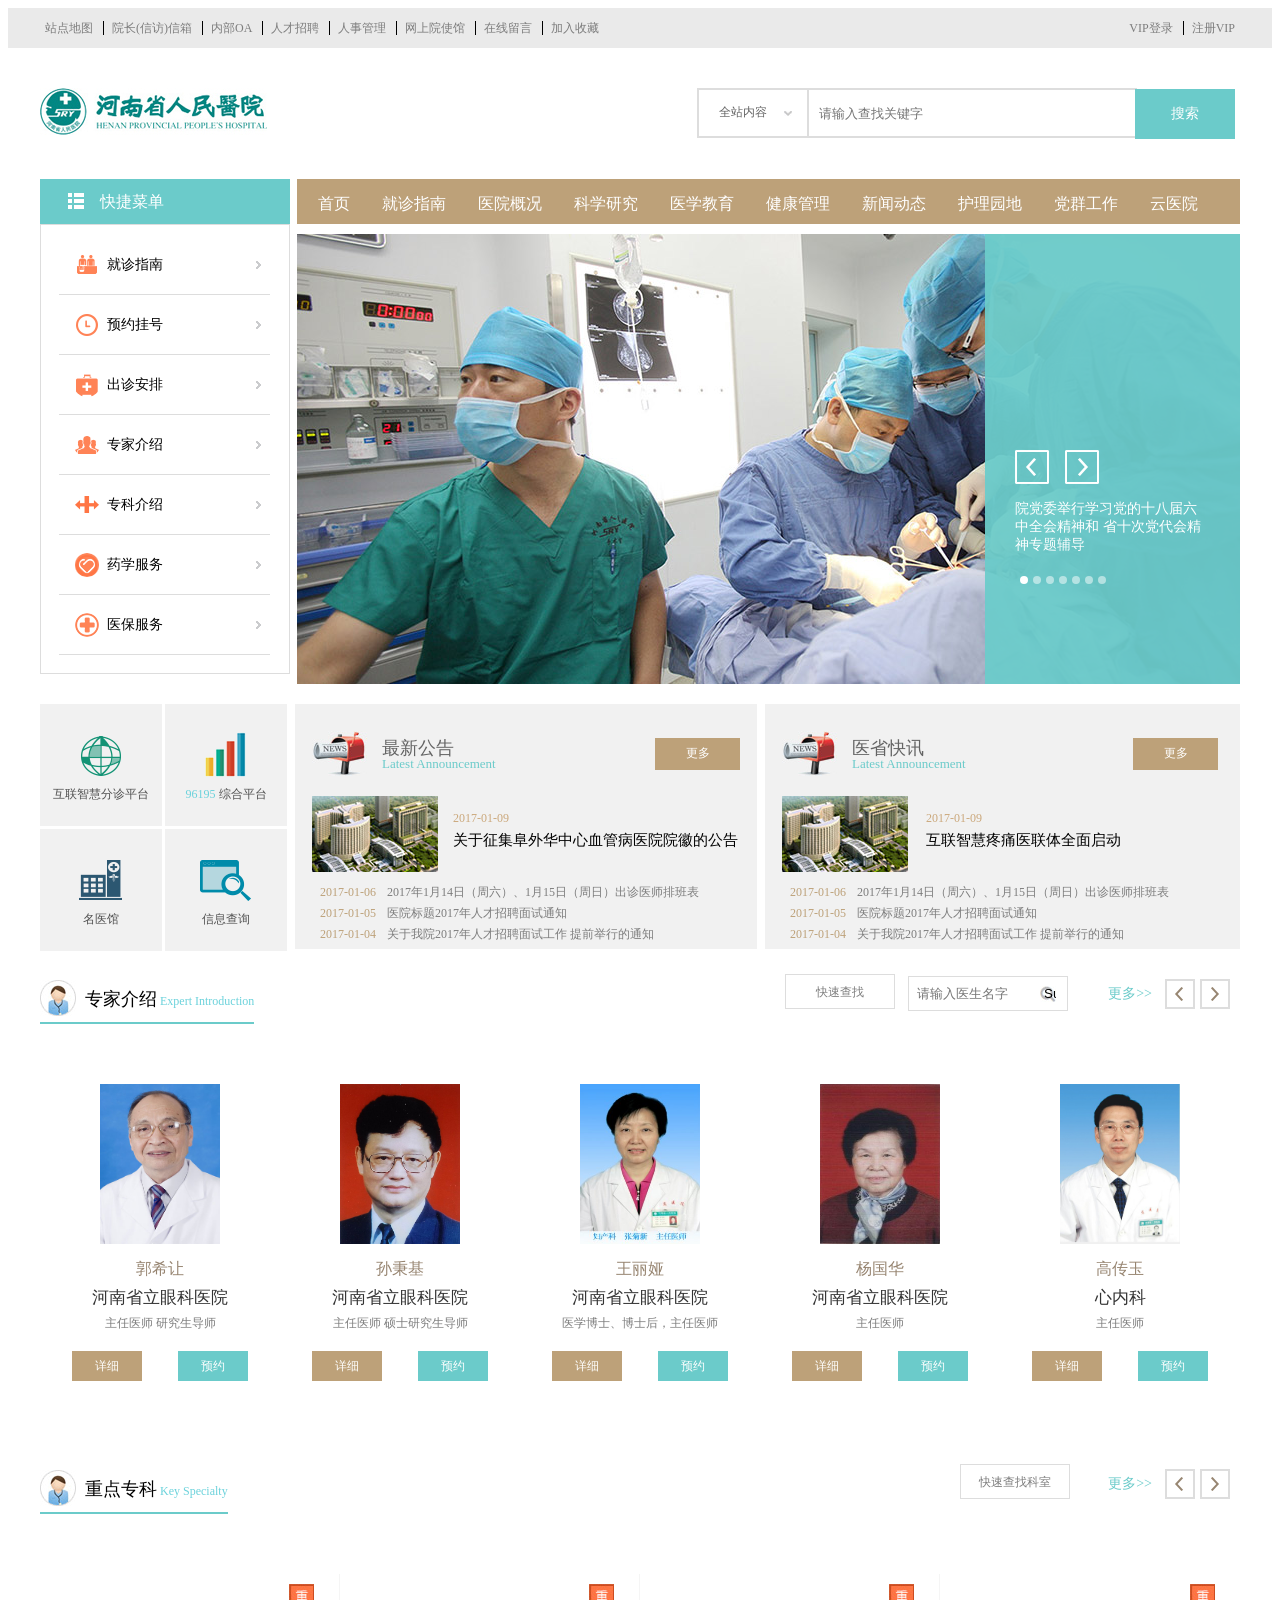
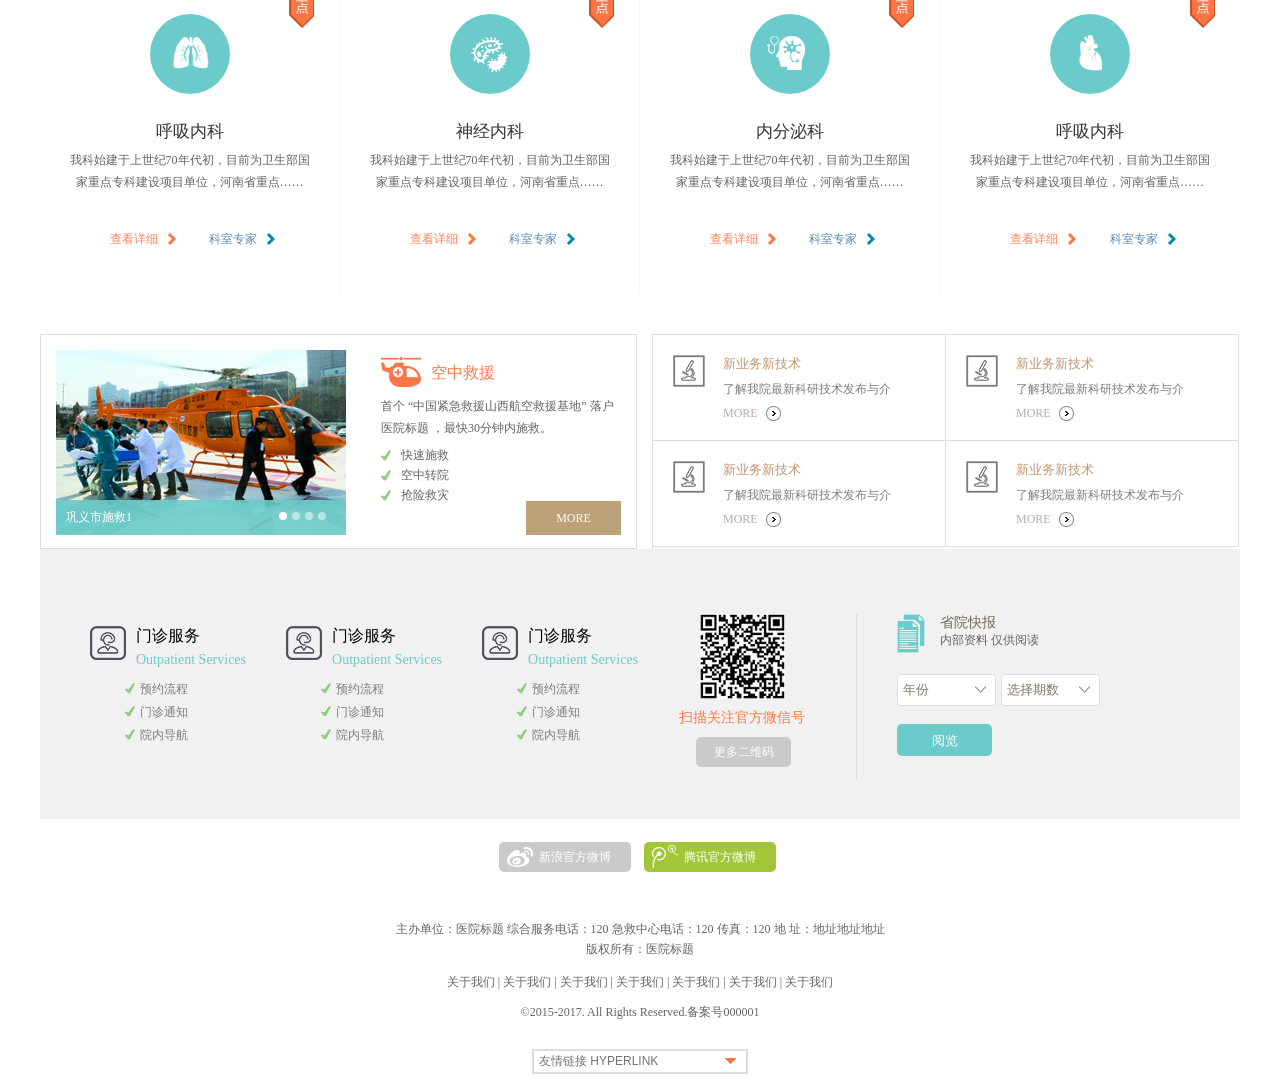
==== commit ae25e0aa: "Signed-off-by: liying <liying@163.com>" ====
--- a/hnsrmyy/detail/index.html
+++ b/hnsrmyy/detail/index.html
@@ -368,15 +368,15 @@
                 </li>
                 <li>
                     <i><img src="images/ico_014.png" alt=""></i>
-                    <a href="topdetail.html">就诊指南</a>
+                    <a href="jiuzhen.html">就诊指南</a>
                 </li>
                 <li>
                     <i><img src="images/ico_014.png" alt=""></i>
-                    <a href="#">医院概况</a>
+                    <a href="jianjie.html">医院概况</a>
                 </li>
                 <li>
                     <i><img src="images/ico_014.png" alt=""></i>
-                    <a href="#">科学研究</a>
+                    <a href="kexue.html">科学研究</a>
                 </li>
                 <li>
                     <i><img src="images/ico_014.png" alt=""></i>
@@ -384,11 +384,11 @@
                 </li>
                 <li>
                     <i><img src="images/ico_014.png" alt=""></i>
-                    <a href="topdetail.html?type=1" id="heath">健康管理</a>
+                    <a href="jiankang.html">健康管理</a>
                 </li>
                 <li>
                     <i><img src="images/ico_014.png" alt=""></i>
-                    <a href="topdetail.html?id=6">新闻动态</a>
+                    <a href="#">新闻动态</a>
                 </li>
                 <li>
                     <i><img src="images/ico_014.png" alt=""></i>
@@ -553,7 +553,7 @@
 
                 <form action="" class="relative lf" style="margin: 0 8px;width: 160px;height: 35px;">
                     <input type="text" name="search-words" class="animation" placeholder="请输入医生名字">
-                    <input class="btn" type="submit" value>
+                    <input class="btn" type="submit">
                 </form>
                 <a href="#" class="mm">更多>></a>
                 <a href="#" class="aLeft"></a>
@@ -649,7 +649,7 @@
                     <div class="data-img ">
                         <img src="images/pic_008.png" width="80" height="80">
                     </div>
-                    <a href="#" title="神经内科" class="aa-office"">神经内科</a>
+                    <a href="#" title="神经内科" class="aa-office">神经内科</a>
                     <p>我科始建于上世纪70年代初，目前为卫生部国家重点专科建设项目单位，河南省重点……</p>
                     <a href="#" title="查看详细" class="btn more">查看详细</a>
                     <a href="#" title="科室专家" class="btn doctor">科室专家</a>
@@ -857,7 +857,7 @@
 </div>
 <!--登录模态框-->
 <div id="login" style="display: none;">
-    <div class="modal">
+    <div class="modal model-login">
         <div class="modal-dialog">
             <div class="content">
                 <h2>输入VIP账号与密码</h2>
@@ -873,7 +873,7 @@
 </div>
 <!--注册模态框-->
 <div id="regist" style="display: none;">
-    <div class="modal">
+    <div class="modal model-register">
         <div class="modal-dialog">
             <div class="registContent">
                 <span class="close">&times;</span>
@@ -945,37 +945,10 @@
 <script src="js/index.js"></script>
 <script src="js/qikan.js"></script>
 <script src="js/moreColor.js"></script>
+<script src="js/register.js"></script>
+<script src="js/login.js"></script>
 <script>
-    // 点击登录事件
-    $('#ubtnL').click(function(){
-        var uname = $('#unameL').val();
-        var upwd = $('#upwdL').val();
-        $.ajax({
-            type:'POST',
-            url:'data/login.php',
-            data:{n:uname,p:upwd},
-            success:function(data){
-               // console.log(data)
-                if(uname==""||upwd==""){
-                    $('#login h2').html('用户名或密码不能为空！').css('color','red');
-                }else if(data>0){
-                    // 提交表单
-                    $('#form1').submit();
-                    $('div.modal').hide();
-                }else{
-                    $('#login h2').html('用户名或密码不正确！').css('color','red');
-                }
-            },
-            error:function(){
-                alert('error')
-        }
-        });
-    });
 
-    //更换验证码
-    function changeCode(obj){
-        $(obj).children("img").attr("src","data/checkCode.php?rt="+new Date().getTime());
-    }
 </script>
 </body>
 </html>
